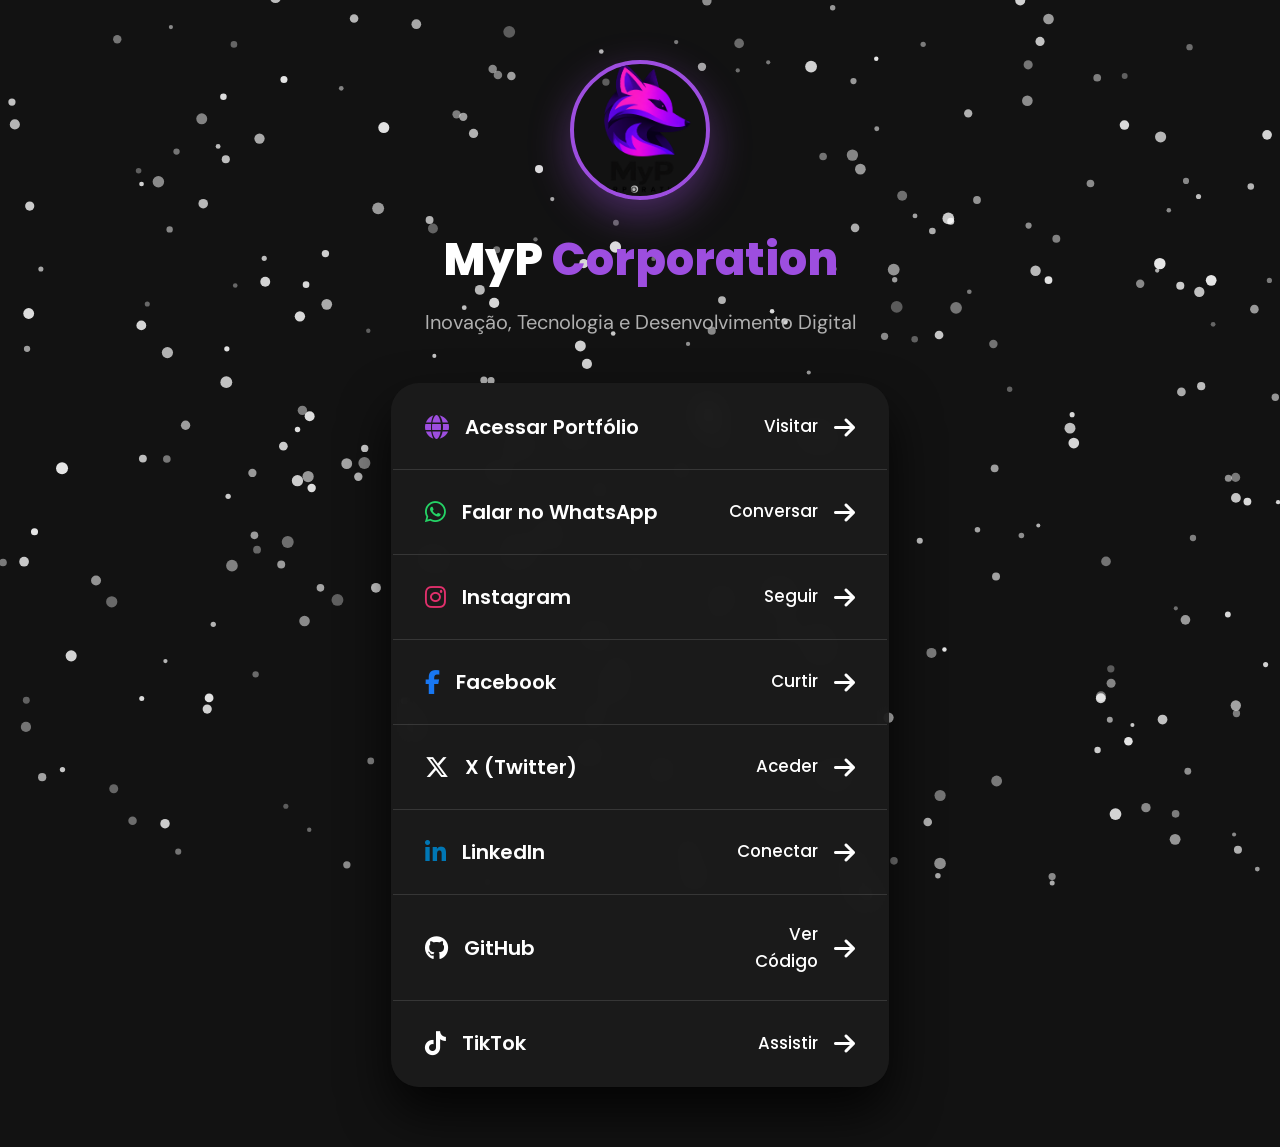
==== menu.html @ 528b6a54 "first commit" ====
<!DOCTYPE html>
<html lang="pt-BR">
<head>
  <meta charset="UTF-8">
  <meta name="viewport" content="width=device-width, initial-scale=1.0">
  <meta name="description" content="MyP Corporation: Links e Redes Sociais">
  <title>MyP Corporation | Links</title>
  
  <!-- Tipografia e Ícones -->
  <link rel="preconnect" href="https://fonts.googleapis.com">
  <link rel="preconnect" href="https://fonts.gstatic.com" crossorigin>
  <link href="https://fonts.googleapis.com/css2?family=Poppins:wght@400;600;700;800&display=swap" rel="stylesheet">
  <link rel="stylesheet" href="https://cdnjs.cloudflare.com/ajax/libs/font-awesome/6.7.2/css/all.min.css">
  
  <link rel="stylesheet" href="style.css">
  
<style>
    body {
      position: relative;
      background-color: var(--preto-puro);
      overflow-x: hidden;
    }

    #particulas {
      position: fixed;
      top: 0;
      left: 0;
      width: 100%;
      height: 100%;
      pointer-events: none;
      z-index: 0;
    }

    .link-page-container {
      position: relative;
      z-index: 1;
      min-height: 100vh;
      display: flex;
      flex-direction: column;
      align-items: center;
      justify-content: center;
      padding: 60px 20px;
      max-width: 900px; /* Aumentado para o menu ocupar mais espaço horizontal */
      margin: 0 auto;
      text-align: center;
    }

    .profile-avatar {
      width: 140px; /* Avatar bem maior */
      height: 140px;
      border-radius: 50%;
      object-fit: cover;
      border: 4px solid var(--dourado);
      margin-bottom: 24px;
      box-shadow: 0 15px 40px rgba(157, 78, 223, 0.4);
    }

    .profile-title {
      font-family: 'Poppins', sans-serif;
      font-size: 2.8rem; /* Título principal maior */
      font-weight: 800;
      color: var(--branco);
      margin-bottom: 10px;
    }

    .profile-title span {
      color: var(--dourado);
    }

    .profile-subtitle {
      font-size: 1.25rem; /* Subtítulo maior */
      color: var(--cinza-texto);
      margin-bottom: 45px;
    }

    /* Tabela de links muito mais larga e espaçada */
    .links-table {
      width: 100%;
      border-collapse: collapse;
      background: rgba(28, 28, 28, 0.92);
      backdrop-filter: blur(12px);
      border: 2.5px solid var(--cinza-borda);
      border-radius: 28px; /* Cantos mais arredondados */
      overflow: hidden;
      box-shadow: 0 25px 50px rgba(0, 0, 0, 0.8);
    }

    .links-table tr {
      transition: all 0.3s cubic-bezier(0.25, 1, 0.5, 1);
      border-bottom: 1.5px solid var(--cinza-borda);
    }

    .links-table tr:last-child {
      border-bottom: none;
    }

    /* Efeito de zoom bem acentuado ao passar o rato */
    .links-table tr:hover {
      background: var(--cinza-chumbo);
      transform: scale(1.06);
      box-shadow: 0 20px 40px rgba(0, 0, 0, 0.9);
      z-index: 10;
      position: relative;
    }

    .links-table td {
      padding: 26px 32px; /* Linhas muito mais altas e espaçosas */
      font-family: 'Poppins', sans-serif;
      font-size: 1.25rem; /* Texto das opções bem maior */
      font-weight: 600;
    }

    .links-table td:first-child {
      width: 70%;
      text-align: left;
    }

    .links-table td:last-child {
      width: 30%;
      text-align: right;
    }

    .links-table a {
      display: flex;
      align-items: center;
      gap: 16px;
      color: var(--branco);
      text-decoration: none;
    }

    .links-table tr:hover a {
      color: var(--dourado);
    }

    .links-table i {
      font-size: 1.5rem !important; /* Ícones das redes sociais maiores */
    }

    .btn-cell-action {
      color: var(--cinza-texto);
      font-size: 1.05rem;
      font-weight: 500;
      justify-content: flex-end;
    }
  </style>
</head>

<body>

  <canvas id="particulas"></canvas>

  <main class="link-page-container">
    <!-- Avatar / Logótipo -->
    <img src="imagens/minha logo heather.png" alt="MyP Corporation" class="profile-avatar animate-on-load">
    
    <h1 class="profile-title animate-on-load">MyP <span>Corporation</span></h1>
    <p class="profile-subtitle animate-on-load">Inovação, Tecnologia e Desenvolvimento Digital</p>

    <!-- Tabela de Links com Borda Unificada -->
    <table class="links-table animate-on-load">
      
      <tr>
        <td>
          <a href="index.html">
            <i class="fa-solid fa-globe" style="color: var(--dourado); font-size: 1.3rem;"></i>
            Acessar Portfólio
          </a>
        </td>
        <td>
          <a href="index.html" class="btn-cell-action">
            Visitar <i class="fa-solid fa-arrow-right"></i>
          </a>
        </td>
      </tr>

      <tr>
        <td>
          <a href="https://wa.me/5511932079687?text=Olá!%20Vim%20pelo%20link%20do%20perfil." target="_blank" rel="noopener noreferrer">
            <i class="fa-brands fa-whatsapp" style="color: #25d366; font-size: 1.3rem;"></i>
            Falar no WhatsApp
          </a>
        </td>
        <td>
          <a href="https://wa.me/5511932079687?text=Olá!%20Vim%20pelo%20link%20do%20perfil." target="_blank" rel="noopener noreferrer" class="btn-cell-action">
            Conversar <i class="fa-solid fa-arrow-right"></i>
          </a>
        </td>
      </tr>

      <tr>
        <td>
          <a href="https://www.instagram.com/mpycorporation/" target="_blank" rel="noopener noreferrer">
            <i class="fa-brands fa-instagram" style="color: #e1306c; font-size: 1.3rem;"></i>
            Instagram
          </a>
        </td>
        <td>
          <a href="https://www.instagram.com/mpycorporation/" target="_blank" rel="noopener noreferrer" class="btn-cell-action">
            Seguir <i class="fa-solid fa-arrow-right"></i>
          </a>
        </td>
      </tr>

      <tr>
        <td>
          <a href="https://www.facebook.com/profile.php?id=61595567139089" target="_blank" rel="noopener noreferrer">
            <i class="fa-brands fa-facebook-f" style="color: #1877f2; font-size: 1.3rem;"></i>
            Facebook
          </a>
        </td>
        <td>
          <a href="https://www.facebook.com/profile.php?id=61595567139089" target="_blank" rel="noopener noreferrer" class="btn-cell-action">
            Curtir <i class="fa-solid fa-arrow-right"></i>
          </a>
        </td>
      </tr>

      <tr>
        <td>
          <a href="https://x.com/" target="_blank" rel="noopener noreferrer">
            <i class="fa-brands fa-x-twitter" style="color: #ffffff; font-size: 1.3rem;"></i>
            X (Twitter)
          </a>
        </td>
        <td>
          <a href="https://x.com/" target="_blank" rel="noopener noreferrer" class="btn-cell-action">
            Aceder <i class="fa-solid fa-arrow-right"></i>
          </a>
        </td>
      </tr>

      <tr>
        <td>
          <a href="https://www.linkedin.com/in/caio-silva-almeida-7111b641b/" target="_blank" rel="noopener noreferrer">
            <i class="fa-brands fa-linkedin-in" style="color: #0077b5; font-size: 1.3rem;"></i>
            LinkedIn
          </a>
        </td>
        <td>
          <a href="https://www.linkedin.com/in/caio-silva-almeida-7111b641b/" target="_blank" rel="noopener noreferrer" class="btn-cell-action">
            Conectar <i class="fa-solid fa-arrow-right"></i>
          </a>
        </td>
      </tr>

      <tr>
        <td>
          <a href="https://github.com/caiosilvaalmeida9-jpg" target="_blank" rel="noopener noreferrer">
            <i class="fa-brands fa-github" style="color: #ffffff; font-size: 1.3rem;"></i>
            GitHub
          </a>
        </td>
        <td>
          <a href="https://github.com/caiosilvaalmeida9-jpg" target="_blank" rel="noopener noreferrer" class="btn-cell-action">
            Ver Código <i class="fa-solid fa-arrow-right"></i>
          </a>
        </td>
      </tr>

      <tr>
        <td>
          <a href="https://www.tiktok.com/@mpy1435" target="_blank" rel="noopener noreferrer">
            <i class="fa-brands fa-tiktok" style="color: #ffffff; font-size: 1.3rem;"></i>
            TikTok
          </a>
        </td>
        <td>
          <a href="https://www.tiktok.com/@mpy1435" target="_blank" rel="noopener noreferrer" class="btn-cell-action">
            Assistir <i class="fa-solid fa-arrow-right"></i>
          </a>
        </td>
      </tr>

    </table>
  </main>

  <!-- Script de Partículas + Animação de Entrada ao carregar a página -->
  <script>
    // Animação de Entrada de Baixo para Cima ao carregar
    document.addEventListener("DOMContentLoaded", () => {
      const elementosAnimados = document.querySelectorAll(".animate-on-load");
      
      // Pequeno atraso para garantir que o navegador processou os elementos
      setTimeout(() => {
        elementosAnimados.forEach((el) => {
          el.classList.add("visible");
        });
      }, 100);
    });

    // Partículas de Fundo
    const canvas = document.getElementById("particulas");
    if (canvas) {
      const ctx = canvas.getContext("2d");
      let particulas = [];

      function ajustarCanvas() {
        canvas.width = window.innerWidth;
        canvas.height = window.innerHeight;
      }

      class Particula {
        constructor() {
          this.reset(true);
        }

        reset(inicial = false) {
          this.x = Math.random() * canvas.width;
          this.y = inicial ? Math.random() * canvas.height : canvas.height + 10;
          this.tamanho = Math.random() * 4 + 2; 
          this.velocidade = Math.random() * 1.2 + 0.4;
          this.opacidade = Math.random() * 0.6 + 0.3;
        }

        desenhar() {
          ctx.beginPath();
          ctx.arc(this.x, this.y, this.tamanho, 0, Math.PI * 2);
          ctx.fillStyle = `rgba(255, 255, 255, ${this.opacidade})`;
          ctx.fill();
        }

        atualizar() {
          this.y -= this.velocidade;
          this.opacidade -= 0.001;

          if (this.y < -10 || this.opacidade <= 0) {
            this.reset(false);
          }
        }
      }

      function criarParticulas() {
        particulas = [];
        for (let i = 0; i < 300; i++) {
          particulas.push(new Particula());
        }
      }

      function animar() {
        ctx.clearRect(0, 0, canvas.width, canvas.height);
        particulas.forEach((p) => {
          p.atualizar();
          p.desenhar();
        });
        requestAnimationFrame(animar);
      }

      ajustarCanvas();
      criarParticulas();
      animar();

      window.addEventListener("resize", () => {
        ajustarCanvas();
        criarParticulas();
      });
    }
  </script>
</body>
</html>
---- style.css ----
@import url('https://fonts.googleapis.com/css2?family=DM+Sans:wght@400;500;700&family=Playfair+Display:ital,wght@0,600;0,800;1,400&family=Poppins:wght@400;500;600;700;800&display=swap');

/* PALETA MYP CORPORATION */
:root {
  --preto-puro: #121212;
  --preto-card: #1c1c1c;
  --cinza-chumbo: #262626;
  --cinza-hover: #333333;
  --cinza-borda: rgba(255, 255, 255, 0.12);
  --cinza-texto: #b0b0b0;
  --cinza-claro: #e5e5e5;
  --branco: #ffffff;
  --dourado: #9d4edf;
  --dourado-hover: #c77dff;
  --sombra-card: 0 20px 40px rgba(0, 0, 0, 0.45);
}

/* RESET TOTAL PARA GARANTIR 100% DE LARGURA */
html, body {
  margin: 0;
  padding: 0;
  width: 100%;
  max-width: 100%;
  overflow-x: hidden;
}

* {
  margin: 0;
  padding: 0;
  box-sizing: border-box;
}

body {
  background-color: var(--preto-puro);
  color: var(--cinza-claro);
  font-family: 'DM Sans', sans-serif;
  line-height: 1.6;
  min-height: 100vh;
  display: flex;
  flex-direction: column;
}

a {
  color: inherit;
  text-decoration: none;
}

/* TOPBAR FIXA NO TOPO E ABRANGENDO 100% DA TELA */
.topbar {
  position: sticky !important;
  top: 0 !important;
  left: 0 !important;
  width: 100vw !important;
  max-width: 100% !important;
  z-index: 9999 !important;
  display: flex !important;
  justify-content: space-between !important;
  align-items: center !important;
  padding: 14px 4% !important;
  background: rgba(18, 18, 18, 0.95) !important;
  backdrop-filter: blur(12px) !important;
  border-bottom: 1px solid var(--cinza-borda) !important;
  box-sizing: border-box !important;
  margin: 0 !important;
}

.logo {
  display: flex;
  align-items: center;
  gap: 12px;
  font-family: 'Poppins', sans-serif;
  font-size: 1.8rem;
  font-weight: 800;
  color: var(--branco);
}

.logo-img {
  height: 48px;
  width: auto;
  object-fit: contain;
  display: block;
}

.logo span {
  color: var(--dourado);
}

/* NAVEGAÇÃO CENTRALIZADA */
.nav {
  position: absolute;
  left: 50%;
  transform: translateX(-50%);
  display: flex;
  align-items: center;
  gap: 36px;
}

.nav a,
.nav-link {
  font-family: 'Poppins', sans-serif;
  font-size: 1.05rem;
  font-weight: 600;
  color: #e5e5e5 !important;
  letter-spacing: 0.5px;
  transition: color 0.25s ease, transform 0.25s ease;
}

.nav a:hover,
.nav-link:hover {
  color: var(--dourado) !important;
  transform: translateY(-1px);
}

.topbar-actions {
  display: flex;
  align-items: center;
  gap: 16px;
  margin-left: auto;
}

/* SELETOR DE IDIOMAS */
.lang-selector {
  position: relative;
  display: inline-block;
}

.lang-btn {
  background: var(--preto-card);
  border: 1px solid var(--cinza-borda);
  color: var(--branco);
  padding: 8px 16px;
  border-radius: 20px;
  font-size: 0.85rem;
  font-weight: 700;
  cursor: pointer;
  display: flex;
  align-items: center;
  gap: 8px;
  transition: all 0.25s ease;
}

.lang-btn:hover {
  border-color: var(--dourado);
  background: var(--cinza-chumbo);
}

.lang-btn i {
  font-size: 0.7rem;
  color: var(--cinza-texto);
  transition: transform 0.25s ease;
}

.lang-selector.active .lang-btn i {
  transform: rotate(180deg);
}

.lang-dropdown {
  position: absolute;
  top: calc(100% + 8px);
  right: 0;
  background: var(--preto-card);
  border: 1px solid var(--cinza-borda);
  border-radius: 14px;
  list-style: none;
  padding: 6px 0;
  width: 140px;
  box-shadow: var(--sombra-card);
  opacity: 0;
  visibility: hidden;
  transform: translateY(-8px);
  transition: all 0.25s ease;
  z-index: 1001;
}

.lang-selector.active .lang-dropdown {
  opacity: 1 !important;
  visibility: visible !important;
  transform: translateY(0) !important;
}

.lang-dropdown li {
  padding: 10px 16px;
  font-size: 0.85rem;
  font-weight: 500;
  color: var(--cinza-claro);
  cursor: pointer;
  transition: background 0.2s ease, color 0.2s ease;
}

.lang-dropdown li:hover {
  background: var(--cinza-hover);
  color: var(--dourado);
}

/* BOTÕES */
.button {
  display: inline-flex;
  align-items: center;
  gap: 8px;
  padding: 12px 24px;
  border-radius: 30px;
  font-weight: 700;
  font-size: 0.88rem;
  cursor: pointer;
  border: none;
  transition: all 0.3s ease;
}

.button-small {
  padding: 8px 18px;
  font-size: 0.82rem;
  background: transparent;
  border: 1px solid var(--cinza-borda);
  color: var(--branco);
}

.button-small:hover {
  background: var(--branco);
  color: var(--preto-puro);
}

.button-gold {
  background: linear-gradient(135deg, #7b2cbf, #5a189a);
  color: var(--branco);
  box-shadow: 0 8px 20px rgba(123, 44, 191, 0.35);
}

.button-gold:hover {
  transform: translateY(-2px);
  background: linear-gradient(135deg, #9d4edf, #7b2cbf);
}

/* CONTAINER PRINCIPAL */
.page-container {
  max-width: 1240px;
  margin: 0 auto;
  padding: 0 20px;
  flex: 1;
}

/* FAIXA MARQUEE */
.faixa-marquee {
  width: 100vw;
  position: relative;
  left: 50%;
  right: 50%;
  margin-left: -50vw;
  margin-right: -50vw;
  margin-top: 0;
  background: #1f1f1f;
  border-top: 1px solid var(--cinza-borda);
  border-bottom: 1px solid var(--cinza-borda);
  padding: 18px 0;
  overflow: hidden;
  white-space: nowrap;
}

.marquee-track {
  display: inline-block;
  will-change: transform;
  animation: rolarFaixa 40s linear infinite; /* Aumentado de 20s para 40s (mais lento) */
}

.marquee-track span {
  font-family: 'Playfair Display', serif;
  font-size: 1.1rem;
  font-weight: 700;
  letter-spacing: 3px;
  color: #b0b0b0;
  padding-right: 20px;
}

.faixa-marquee:hover .marquee-track {
  animation-play-state: paused;
}

@keyframes rolarFaixa {
  0% { transform: translateX(0); }
  100% { transform: translateX(-50%); }
}

/* SEÇÃO HERO PARTÍCULAS */
.section-particulas-hero {
  width: 100vw;
  min-height: 65vh;
  position: relative;
  left: 50%;
  right: 50%;
  margin-left: -50vw;
  margin-right: -50vw;
  background-color: var(--preto-puro);
  color: var(--branco);
  display: flex;
  justify-content: center;
  align-items: center;
  text-align: center;
  padding: 80px 6%;
  overflow: hidden;
}

.particulas-content {
  position: relative;
  z-index: 1;
  max-width: 850px;
  display: flex;
  flex-direction: column;
  align-items: center;
  gap: 20px;
}

.particulas-content h2 {
  font-family: 'Playfair Display', serif;
  font-size: clamp(2.2rem, 4.5vw, 3.5rem);
  font-weight: 800;
  color: var(--branco);
  line-height: 1.15;
}

.particulas-text {
  font-size: 1.15rem;
  color: var(--cinza-texto);
  max-width: 700px;
}

#particulas {
  position: absolute;
  top: 0;
  left: 0;
  width: 100%;
  height: 100%;
  pointer-events: none;
  z-index: 0;
}

/* SECÇÃO PRETA ADICIONAL */
.section-custom-black {
  width: 100vw;
  min-height: 50vh;
  position: relative;
  left: 50%;
  right: 50%;
  margin-left: -50vw;
  margin-right: -50vw;
  background-color: var(--preto-puro);
  color: var(--branco);
  display: flex;
  justify-content: center;
  align-items: center;
  text-align: center;
  padding: 80px 6%;
}

.custom-black-content {
  max-width: 900px;
  display: flex;
  flex-direction: column;
  align-items: center;
  gap: 20px;
}

.custom-black-content h2 {
  font-family: 'Playfair Display', serif;
  font-size: clamp(2.2rem, 4.5vw, 3.8rem);
  font-weight: 800;
  color: var(--branco);
  line-height: 1.15;
}

.custom-black-text {
  font-size: 1.15rem;
  color: var(--cinza-texto);
  max-width: 720px;
  line-height: 1.6;
}

/* ANIMAÇÃO EM CASCATA */
.custom-black-content .eyebrow,
.custom-black-content h2,
.custom-black-content .custom-black-text {
  opacity: 0;
  transform: translateY(-60px);
  transition: opacity 2.0s cubic-bezier(0.16, 1, 0.3, 1), transform 2.0s cubic-bezier(0.16, 1, 0.3, 1);
  will-change: opacity, transform;
}

.custom-black-content.visible .eyebrow { opacity: 1; transform: translateY(0); transition-delay: 0.2s; }
.custom-black-content.visible h2 { opacity: 1; transform: translateY(0); transition-delay: 0.5s; }
.custom-black-content.visible .custom-black-text { opacity: 1; transform: translateY(0); transition-delay: 0.8s; }

/* SEÇÃO SOBRE MIM */
.section-white-bg {
  width: 100vw;
  min-height: 60vh;
  position: relative;
  left: 50%;
  right: 50%;
  margin-left: -50vw;
  margin-right: -50vw;
  background-color: #ffffff;
  color: #121212;
  display: flex;
  justify-content: flex-start;
  align-items: flex-start;
  text-align: left;
  padding: 100px 10%;
}

.white-section-content {
  max-width: 900px;
  width: 100%;
  display: flex;
  flex-direction: column;
  align-items: flex-start !important;
  gap: 16px;
}

.eyebrow-dark {
  font-family: 'Poppins', sans-serif;
  color: #555555;
  font-size: 0.95rem;
  font-weight: 600;
  letter-spacing: 1px;
  text-transform: none;
  text-align: left !important;
}

/* TÍTULO "SOBRE MIM" AINDA MAIS GRANDE */
.white-section-content h2 {
  font-family: 'Poppins', sans-serif;
  font-size: clamp(3.5rem, 7.5vw, 6rem); /* Tamanho ampliado ao máximo */
  font-weight: 800;
  color: #000000;
  letter-spacing: -1.5px;
  line-height: 1.05;
  text-align: left !important;
  margin-bottom: 12px;
}

/* PARÁGRAFOS DO "SOBRE MIM" BEM MAIORES */
.white-section-text {
  font-family: 'Poppins', sans-serif;
  font-size: 1.6rem; /* Aumentado para 1.6rem (letras grandes e de fácil leitura) */
  font-weight: 400;
  color: #222222; /* Cor escura para máxima legibilidade no fundo branco */
  max-width: 950px;
  line-height: 1.85;
  text-align: left !important;
}

/* SECÇÃO COM TEXTO ALINHADO À DIREITA */
.section-white-bg.right-aligned {
  justify-content: flex-end; /* Empurra o conteúdo para a direita */
  text-align: right;
}

.section-white-bg.right-aligned .white-section-content {
  align-items: flex-end !important;
}

.section-white-bg.right-aligned .eyebrow-dark,
.section-white-bg.right-aligned h2,
.section-white-bg.right-aligned .white-section-text {
  text-align: right !important;
}

/* SEÇÃO GRADIENTE COM CARROSSEL */
.section-gradient-fade {
  width: 100vw;
  min-height: 100vh;
  position: relative;
  left: 50%;
  right: 50%;
  margin-left: -50vw;
  margin-right: -50vw;
  padding: 100px 0;
  background: linear-gradient(
    180deg, 
    #ffffff 0%, 
    #f4f4f4 20%, 
    #888888 50%, 
    #1c1c1c 80%, 
    var(--preto-puro) 100%
  );
  display: flex;
  flex-direction: column;
  justify-content: center;
  align-items: center;
  text-align: center;
  overflow: hidden;
}

.fade-content {
  max-width: 900px;
  display: flex;
  flex-direction: column;
  align-items: center;
  gap: 16px;
  margin-bottom: 20px;
}

.fade-content h2 {
  font-family: 'Poppins', sans-serif;
  font-size: clamp(2.5rem, 5vw, 3.8rem);
  font-weight: 800;
  color: #121212;
  letter-spacing: -1px;
  line-height: 1.1;
}

.fade-description {
  font-family: 'Poppins', sans-serif;
  font-size: 1.1rem;
  color: #2b2b2b;
  max-width: 700px;
  line-height: 1.6;
}

/* CARROSSEL 3D */
.carousel-container {
  width: 100vw;
  max-width: 100%;
  height: 800px;
  margin-top: 40px;
  perspective: 2200px;
  position: relative;
  display: flex;
  justify-content: center;
  align-items: center;
  overflow: hidden;
}

.carousel-track {
  width: 100%;
  height: 100%;
  position: relative;
  display: flex;
  justify-content: center;
  align-items: center;
}

.project-card {
  position: absolute;
  width: 1100px;
  height: 680px;
  background: var(--preto-card);
  border: 2px solid var(--cinza-borda);
  border-radius: 40px;
  padding: 80px 70px;
  display: flex;
  flex-direction: column;
  justify-content: space-between;
  box-shadow: 0 60px 120px rgba(0, 0, 0, 0.9);
  transition: transform 0.8s cubic-bezier(0.25, 1, 0.5, 1), opacity 0.8s ease, filter 0.8s ease;
  user-select: none;
}

.project-card h3 {
  font-family: 'Poppins', sans-serif;
  font-size: 5rem;
  font-weight: 800;
  color: var(--branco);
  line-height: 1.05;
  text-align: left;
}

.project-card p {
  font-family: 'Poppins', sans-serif;
  color: var(--cinza-texto);
  font-size: 1.75rem;
  line-height: 1.6;
  text-align: left;
}

.card-tag {
  font-family: 'Poppins', sans-serif;
  font-size: 1.25rem;
  font-weight: 700;
  color: var(--dourado);
  letter-spacing: 4px;
  text-align: left;
}

.project-card.active {
  transform: translateZ(220px) scale(1.05);
  z-index: 3;
  opacity: 1;
  filter: blur(0px);
  border-color: var(--cinza-borda);
}

.project-card.prev {
  transform: translateX(-700px) translateZ(-220px) rotateY(22deg) scale(0.76);
  z-index: 2;
  opacity: 0.3;
  filter: blur(6px);
}

.project-card.next {
  transform: translateX(700px) translateZ(-220px) rotateY(-22deg) scale(0.76);
  z-index: 2;
  opacity: 0.3;
  filter: blur(6px);
}

/* ANIMAÇÃO DE ENTRADA SUAVE (TODAS AS SEÇÕES) */
.particulas-content .eyebrow,
.particulas-content h2,
.particulas-content .particulas-text,
.white-section-content .eyebrow-dark,
.white-section-content h2,
.white-section-content .white-section-text,
.fade-content .eyebrow,
.fade-content h2,
.fade-content .fade-description,
.black-section-content .eyebrow,
.black-section-content h2,
.black-section-content .black-section-text,
.black-section-content .button-whatsapp {
  opacity: 0;
  transform: translateY(-60px);
  transition: opacity 2.0s cubic-bezier(0.16, 1, 0.3, 1), transform 2.0s cubic-bezier(0.16, 1, 0.3, 1);
  will-change: opacity, transform;
}

.particulas-content.visible .eyebrow,
.white-section-content.visible .eyebrow-dark,
.fade-content.visible .eyebrow,
.black-section-content.visible .eyebrow {
  opacity: 1;
  transform: translateY(0);
  transition-delay: 0.2s;
}

.particulas-content.visible h2,
.white-section-content.visible h2,
.fade-content.visible h2,
.black-section-content.visible h2 {
  opacity: 1;
  transform: translateY(0);
  transition-delay: 0.5s;
}

.particulas-content.visible .particulas-text,
.white-section-content.visible .white-section-text,
.fade-content.visible .fade-description,
.black-section-content.visible .black-section-text {
  opacity: 1;
  transform: translateY(0);
  transition-delay: 0.8s;
}

.black-section-content.visible .button-whatsapp {
  opacity: 1;
  transform: translateY(0);
  transition-delay: 1.1s;
}

/* STACKS & FERRAMENTAS */
.section-tech-grid {
  width: 100vw;
  min-height: 50vh;
  position: relative;
  left: 50%;
  right: 50%;
  margin-left: -50vw;
  margin-right: -50vw;
  background-color: var(--preto-puro);
  color: var(--branco);
  display: flex;
  justify-content: center;
  align-items: center;
  text-align: center;
  padding: 80px 6%;
}

.tech-content {
  max-width: 1100px;
  width: 100%;
  display: flex;
  flex-direction: column;
  align-items: center;
  gap: 16px;
}

.eyebrow-purple {
  font-family: 'Poppins', sans-serif;
  color: #9d4edf;
  font-size: 0.95rem;
  font-weight: 700;
  letter-spacing: 3px;
  text-transform: uppercase;
}

.tech-content h2 {
  font-family: 'Poppins', sans-serif;
  font-size: clamp(2.2rem, 4vw, 3.2rem);
  font-weight: 800;
  color: var(--branco);
  margin-bottom: 30px;
}

.tech-grid {
  display: flex;
  flex-wrap: wrap;
  justify-content: center;
  gap: 20px;
  max-width: 950px;
}

.tech-card {
  position: relative;
  width: 95px;
  height: 95px;
  background: #181818;
  border: 1.5px solid rgba(255, 255, 255, 0.1);
  border-radius: 24px;
  display: flex;
  justify-content: center;
  align-items: center;
  font-size: 2.8rem;
  cursor: pointer;
  transition: all 0.3s cubic-bezier(0.25, 1, 0.5, 1);
}

.tech-card:hover {
  background: #222222;
  border-color: rgba(255, 255, 255, 0.3);
  transform: translateY(-8px) scale(1.06);
  box-shadow: 0 12px 30px rgba(0, 0, 0, 0.6);
}

.tech-text-icon {
  font-family: 'Poppins', sans-serif;
  font-weight: 800;
  font-size: 1.9rem;
}

.tech-card::after {
  content: attr(data-tooltip);
  position: absolute;
  top: -42px;
  left: 50%;
  transform: translateX(-50%) scale(0.8);
  background: #ffffff;
  color: #121212;
  padding: 5px 12px;
  border-radius: 8px;
  font-family: 'Poppins', sans-serif;
  font-size: 0.85rem;
  font-weight: 700;
  white-space: nowrap;
  opacity: 0;
  visibility: hidden;
  transition: all 0.2s ease;
  pointer-events: none;
  box-shadow: 0 4px 14px rgba(0, 0, 0, 0.4);
}

.tech-card:hover::after {
  opacity: 1;
  visibility: visible;
  transform: translateX(-50%) scale(1);
}

/* ESTADO INICIAL DOS TEXTOS (HERO, SOBRE MIM, PROJETOS, TECNOLOGIA & SEGURANÇA, COMPETÊNCIAS) */
.particulas-content .eyebrow,
.particulas-content h2,
.particulas-content .particulas-text,
.white-section-content .eyebrow-dark,
.white-section-content h2,
.white-section-content .white-section-text,
.fade-content .eyebrow,
.fade-content h2,
.fade-content .fade-description,
.black-section-content .eyebrow,
.black-section-content h2,
.black-section-content .black-section-text,
.black-section-content .button-whatsapp,
.tech-content .eyebrow-purple,
.tech-content h2,
.tech-grid {
  opacity: 0;
  transform: translateY(-60px);
  transition: opacity 2.0s cubic-bezier(0.16, 1, 0.3, 1), transform 2.0s cubic-bezier(0.16, 1, 0.3, 1);
  will-change: opacity, transform;
}

/* ATRASO EM CASCATA - COMPETÊNCIAS / STACKS */
.tech-content.visible .eyebrow-purple { opacity: 1; transform: translateY(0); transition-delay: 0.2s; }
.tech-content.visible h2 { opacity: 1; transform: translateY(0); transition-delay: 0.5s; }
.tech-content.visible .tech-grid { opacity: 1; transform: translateY(0); transition-delay: 0.8s; }

/* SEÇÃO DE PROJETOS EM GRELHA (EXTRA GRANDE) */
.section-projects-grid {
  width: 100vw;
  min-height: 95vh; /* Ocupa quase a tela inteira */
  position: relative;
  left: 50%;
  right: 50%;
  margin-left: -50vw;
  margin-right: -50vw;
  background-color: var(--preto-puro);
  color: var(--branco);
  display: flex;
  justify-content: center;
  align-items: center;
  text-align: center;
  padding: 150px 6%; /* Espaçamento superior e inferior bem largo */
}

.projects-content {
  max-width: 1450px; /* Alargado ao máximo para dar imponência */
  width: 100%;
  display: flex;
  flex-direction: column;
  align-items: center;
  gap: 24px;
}

.projects-content h2 {
  font-family: 'Poppins', sans-serif;
  font-size: clamp(3.2rem, 6vw, 4.8rem); /* Título gigantesco */
  font-weight: 800;
  color: var(--branco);
}

.projects-description {
  font-family: 'Poppins', sans-serif;
  font-size: 1.4rem; /* Descrição muito mais legível e espaçada */
  color: var(--cinza-texto);
  max-width: 900px;
  margin-bottom: 50px;
  line-height: 1.75;
}

.projects-grid {
  display: grid;
  grid-template-columns: repeat(auto-fit, minmax(400px, 1fr)); /* Cartões muito mais largos */
  gap: 45px; /* Espaço amplo entre os cartões */
  width: 100%;
}

.project-item-card {
  background: var(--preto-card);
  border: 2px solid var(--cinza-borda);
  border-radius: 36px; /* Cantos bem arredondados e modernos */
  padding: 60px 50px; /* Área interna gigante */
  display: flex;
  flex-direction: column;
  align-items: flex-start;
  text-align: left;
  gap: 24px;
  transition: all 0.4s cubic-bezier(0.25, 1, 0.5, 1);
  box-shadow: 0 30px 60px rgba(0, 0, 0, 0.8);
}

.project-item-card:hover {
  transform: translateY(-16px) scale(1.03); /* Efeito de salto e zoom ainda mais acentuado */
  border-color: var(--dourado);
  background: #222222;
}

.project-tag {
  font-family: 'Poppins', sans-serif;
  font-size: 1.05rem;
  font-weight: 700;
  color: var(--dourado);
  letter-spacing: 4px;
}

.project-item-card h3 {
  font-family: 'Poppins', sans-serif;
  font-size: 2.2rem; /* Nomes dos projetos enormes */
  font-weight: 800;
  color: var(--branco);
}

.project-item-card p {
  font-family: 'DM Sans', sans-serif;
  font-size: 1.2rem; /* Textos internos bem maiores */
  color: var(--cinza-texto);
  line-height: 1.8;
}

/* ESTADO INICIAL DOS CARTÕES: DESLOCADOS PARA A ESQUERDA E INVISÍVEIS */
.projects-content .eyebrow-purple,
.projects-content h2,
.projects-content .projects-description,
.projects-categories,
.project-item-card {
  opacity: 0;
  transform: translateX(-80px); /* Começam 80px deslocados para a esquerda */
  transition: opacity 1.4s cubic-bezier(0.16, 1, 0.3, 1), transform 1.4s cubic-bezier(0.16, 1, 0.3, 1);
  will-change: opacity, transform;
}

/* QUANDO A SECÇÃO FICA VISÍVEL, ELES DESLIZAM PARA A POSIÇÃO ORIGINAL */
.projects-content.visible .eyebrow-purple { 
  opacity: 1; transform: translateX(0); transition-delay: 0.1s; 
}
.projects-content.visible h2 { 
  opacity: 1; transform: translateX(0); transition-delay: 0.2s; 
}
.projects-content.visible .projects-description { 
  opacity: 1; transform: translateX(0); transition-delay: 0.3s; 
}
.projects-content.visible .projects-categories { 
  opacity: 1; transform: translateX(0); transition-delay: 0.4s; 
}

/* EFEITO EM CASCATA HORIZONTAL PARA OS CARTÕES */
.projects-content.visible .project-item-card:nth-child(1) { 
  opacity: 1; transform: translateX(0); transition-delay: 0.5s; 
}
.projects-content.visible .project-item-card:nth-child(2) { 
  opacity: 1; transform: translateX(0); transition-delay: 0.7s; 
}
.projects-content.visible .project-item-card:nth-child(3) { 
  opacity: 1; transform: translateX(0); transition-delay: 0.9s; 
}
.projects-content.visible .project-item-card:nth-child(4) { 
  opacity: 1; transform: translateX(0); transition-delay: 1.1s; 
}
.projects-content.visible .project-item-card:nth-child(5) { 
  opacity: 1; transform: translateX(0); transition-delay: 1.3s; 
}

/* BARRA DE CATEGORIAS DE PROJETOS */
.projects-categories {
  display: flex;
  justify-content: center;
  flex-wrap: wrap;
  gap: 16px;
  margin-bottom: 30px;
  width: 100%;
}

.cat-btn {
  background: var(--preto-card);
  border: 1.5px solid var(--cinza-borda);
  color: var(--cinza-texto);
  padding: 14px 30px;
  border-radius: 30px;
  font-family: 'Poppins', sans-serif;
  font-weight: 600;
  font-size: 1.05rem;
  cursor: pointer;
  /* Transição super fluida para o zoom */
  transition: all 0.35s cubic-bezier(0.25, 1, 0.5, 1);
  box-shadow: 0 10px 20px rgba(0, 0, 0, 0.4);
}

/* EFEITO DE ZOOM AO PASSAR O RATO NOS BOTÕES DE CATEGORIA */
.cat-btn:hover {
  background: var(--cinza-chumbo);
  color: var(--branco);
  border-color: var(--dourado);
  /* Aumenta o botão (zoom de 1.12) e eleva levemente */
  transform: translateY(-5px) scale(1.12);
  /* Sombra forte para dar destaque e profundidade */
  box-shadow: 0 15px 30px rgba(0, 0, 0, 0.7);
  z-index: 5;
  position: relative;
}

/* Estado ativo (quando a categoria está selecionada) */
.cat-btn.active {
  background: linear-gradient(135deg, #7b2cbf, #5a189a);
  color: var(--branco);
  border-color: #9d4edf;
  box-shadow: 0 12px 25px rgba(123, 44, 191, 0.5);
  transform: scale(1.05);
}

/* SEÇÃO PRETA (CONTATO) */
.section-black-bg {
  width: 100vw;
  min-height: 50vh;
  position: relative;
  left: 50%;
  right: 50%;
  margin-left: -50vw;
  margin-right: -50vw;
  background-color: var(--preto-puro);
  color: var(--branco);
  display: flex;
  justify-content: center;
  align-items: center;
  text-align: center;
  padding: 100px 6%;
}

.black-section-content {
  max-width: 900px;
  display: flex;
  flex-direction: column;
  align-items: center;
  gap: 20px;
}

.black-section-content h2 {
  font-family: 'Playfair Display', serif;
  font-size: clamp(2.2rem, 4.5vw, 3.8rem);
  font-weight: 800;
  color: var(--branco);
  line-height: 1.15;
}

.black-section-text {
  font-size: 1.15rem;
  color: var(--cinza-texto);
  max-width: 720px;
  line-height: 1.6;
}

.button-whatsapp {
  background: #25d366;
  color: #ffffff;
  font-family: 'Poppins', sans-serif;
  font-weight: 700;
  font-size: 1rem;
  padding: 14px 28px;
  border-radius: 30px;
  margin-top: 15px;
  box-shadow: 0 8px 20px rgba(37, 211, 102, 0.3);
  display: inline-flex;
  align-items: center;
  gap: 10px;
  transition: all 0.3s ease;
}

.button-whatsapp i {
  font-size: 1.3rem;
}

.button-whatsapp:hover {
  background: #20ba5a;
  transform: translateY(-3px);
  box-shadow: 0 12px 25px rgba(37, 211, 102, 0.45);
  color: #ffffff;
}

/* BANNER PRE-FOOTER */
.banner-pre-footer {
  width: 100vw;
  position: relative;
  left: 50%;
  right: 50%;
  margin-left: -50vw;
  margin-right: -50vw;
  background: var(--preto-puro);
  display: flex;
  justify-content: center;
  align-items: center;
  overflow: hidden;
  line-height: 0;
}

.banner-pre-footer img {
  width: 100%;
  height: auto;
  display: block;
  object-fit: cover;
}

/* RODAPÉ */
.site-footer {
  background: #111111;
  border-top: 1px solid rgba(255, 255, 255, 0.08);
  padding: 30px 6% 24px;
}

.footer-top, .footer-bottom {
  max-width: 1240px;
  margin: 0 auto;
  display: flex;
  align-items: center;
  justify-content: space-between;
  gap: 24px;
}

.footer-top {
  padding-bottom: 24px;
  border-bottom: 1px solid #303030;
}

.footer-nav {
  display: flex;
  gap: 26px;
}

.footer-nav a {
  color: #A3A3A3;
  font-size: 0.8rem;
  transition: color 0.25s ease;
}

.footer-nav a:hover {
  color: #FFFFFF;
}

.footer-bottom {
  padding-top: 22px;
}

.footer-brand {
  display: flex;
  align-items: center;
  gap: 20px;
}

.footer-logo {
  color: #FFFFFF;
  font-family: 'Playfair Display', serif;
  font-size: 1.6rem;
  font-weight: 800;
}

.footer-logo span { color: var(--dourado); }

.footer-brand p {
  color: #A3A3A3;
  font-size: 0.75rem;
}

.footer-socials {
  display: flex;
  gap: 10px;
}

.footer-socials a {
  width: 40px;
  height: 40px;
  display: grid;
  place-items: center;
  border-radius: 50%;
  background: #E5E5E5;
  color: #111111;
  font-size: 1.1rem;
  transition: all 0.25s ease;
}

.footer-socials a:hover {
  background: #FFFFFF;
  transform: translateY(-3px);
}

/* MODAL LOGIN */
.modal-overlay {
  position: fixed;
  inset: 0;
  background: rgba(10, 10, 10, 0.85);
  backdrop-filter: blur(8px);
  display: flex;
  align-items: center;
  justify-content: center;
  z-index: 2000;
  padding: 20px;
  opacity: 0;
  visibility: hidden;
  transition: all 0.3s ease;
}

.modal-overlay.active {
  opacity: 1;
  visibility: visible;
}

.modal-card {
  background: var(--preto-card);
  border: 1px solid var(--cinza-borda);
  border-radius: 24px;
  padding: 40px;
  width: 100%;
  max-width: 440px;
  position: relative;
  box-shadow: var(--sombra-card);
  transform: translateY(-20px);
  transition: transform 0.3s ease;
}

.modal-overlay.active .modal-card {
  transform: translateY(0);
}

.modal-close {
  position: absolute;
  top: 20px;
  right: 20px;
  background: transparent;
  border: none;
  color: var(--cinza-texto);
  font-size: 1.8rem;
  cursor: pointer;
}

.modal-close:hover { color: var(--branco); }

.modal-header {
  text-align: center;
  margin-bottom: 28px;
}

.modal-header h2 {
  font-family: 'Playfair Display', serif;
  font-size: 1.8rem;
  color: var(--branco);
  margin-top: 6px;
}

.modal-header h2 span {
  color: var(--dourado);
  font-style: italic;
}

.modal-header p {
  font-size: 0.85rem;
  color: var(--cinza-texto);
  margin-top: 8px;
}

.login-form {
  display: flex;
  flex-direction: column;
  gap: 18px;
}

.form-group {
  display: flex;
  flex-direction: column;
  gap: 8px;
}

.form-group label {
  font-size: 0.85rem;
  font-weight: 600;
  color: var(--cinza-claro);
}

.form-group input {
  background: var(--preto-puro);
  border: 1px solid var(--cinza-borda);
  border-radius: 12px;
  padding: 14px 16px;
  color: var(--branco);
  font-size: 0.9rem;
  outline: none;
}

.form-group input:focus {
  border-color: var(--dourado);
}

.btn-full {
  width: 100%;
  justify-content: center;
  margin-top: 10px;
}

/* RESPONSIVIDADE */
@media (max-width: 900px) {
  .topbar { flex-direction: column; gap: 16px; }
  .footer-top, .footer-bottom { flex-direction: column; align-items: flex-start; gap: 20px; }
}

/* CURSOR PERSONALIZADO (BRANCO E MAIOR) */
@media (min-width: 768px) {
  body {
    cursor: none;
  }

  a, button, .project-item-card, .cat-btn {
    cursor: none;
  }

  .custom-cursor {
    position: fixed;
    top: 0;
    left: 0;
    width: 24px;
    height: 24px;
    background-color: #ffffff;
    border-radius: 50%;
    pointer-events: none;
    z-index: 10000; /* Alterado de 9999 para 10000 para ficar acima do header */
    box-shadow: 0 0 20px 5px rgba(255, 255, 255, 0.8), 
                0 0 40px 10px rgba(157, 78, 223, 0.4);
    transition: width 0.2s ease, height 0.2s ease, box-shadow 0.2s ease;
  }

  /* Brilho ainda maior quando passas por cima de elementos interativos */
  body a:hover ~ .custom-cursor,
  body button:hover ~ .custom-cursor,
  .project-item-card:hover ~ .custom-cursor,
  .cat-btn:hover ~ .custom-cursor {
    width: 40px;
    height: 40px;
    background-color: #ffffff;
    box-shadow: 0 0 30px 10px rgba(255, 255, 255, 0.9), 
                0 0 60px 20px rgba(212, 175, 55, 0.6); /* Brilho dourado/branco ao interagir */
  }

  /* Efeito ao passar por cima de elementos interativos */
  body a:hover ~ .custom-cursor,
  body button:hover ~ .custom-cursor,
  .project-item-card:hover ~ .custom-cursor,
  .cat-btn:hover ~ .custom-cursor {
    width: 45px;
    height: 45px;
    background-color: rgba(255, 255, 255, 0.2);
    border: 2px solid #ffffff;
  }
}

/* CLASSE PARA A BOLINHA FICAR ESCURA NAS SECÇÕES BRANCAS */
.custom-cursor.dark-cursor {
  background-color: #121212 !important;
  box-shadow: 0 0 20px 5px rgba(0, 0, 0, 0.4), 
              0 0 40px 10px (157, 78, 223, 0.2) !important;
  border: 2px solid #121212;
}

/* ESTILOS DA STACK DE TECNOLOGIAS NOS CARTÕES DE PROJETOS */
.project-tech-stack {
  display: flex;
  flex-wrap: wrap;
  gap: 8px;
  margin-top: 5px;
}

.project-tech-stack span {
  font-family: 'Poppins', sans-serif;
  font-size: 0.75rem;
  font-weight: 600;
  color: var(--cinza-claro);
  background: rgba(255, 255, 255, 0.05);
  border: 1px solid var(--cinza-borda);
  padding: 5px 12px;
  border-radius: 20px;
  letter-spacing: 0.5px;
  transition: all 0.3s ease;
}

/* Efeito subtil ao passar o rato por cima de cada etiqueta de tecnologia */
.project-item-card:hover .project-tech-stack span {
  background: rgba(157, 78, 223, 0.15);
  border-color: rgba(157, 78, 223, 0.4);
  color: var(--branco);
}
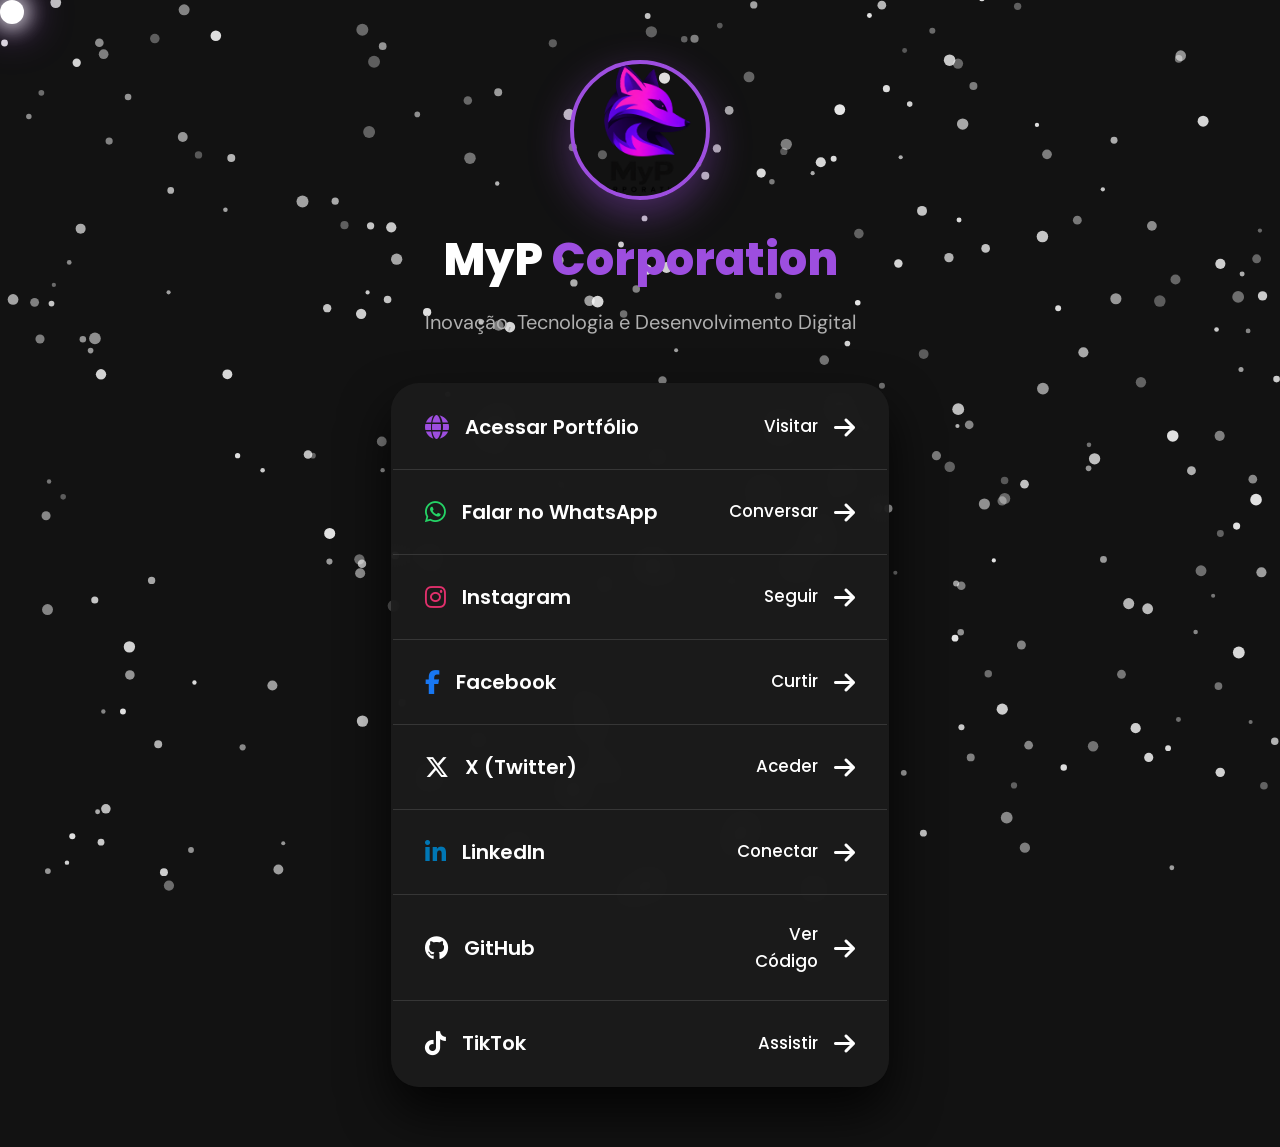
==== commit 615b1158: "Second  commit" ====
--- a/menu.html
+++ b/menu.html
@@ -16,6 +16,8 @@
   
 <style>
     body {
+
+      
       position: relative;
       background-color: var(--preto-puro);
       overflow-x: hidden;
@@ -141,11 +143,49 @@
       font-size: 1.05rem;
       font-weight: 500;
       justify-content: flex-end;
+
+      /* CURSOR PERSONALIZADO (BRANCO E COM LUZ) */
+  @media (min-width: 768px) {
+    body {
+      cursor: none;
+    }
+
+    a, button, .links-table tr {
+      cursor: none;
+    }
+
+    .custom-cursor {
+      position: fixed;
+      top: 0;
+      left: 0;
+      width: 24px;
+      height: 24px;
+      background-color: #ffffff;
+      border-radius: 50%;
+      pointer-events: none;
+      z-index: 10000;
+      box-shadow: 0 0 20px 5px rgba(255, 255, 255, 0.8), 
+                  0 0 40px 10px rgba(157, 78, 223, 0.4);
+      transition: width 0.2s ease, height 0.2s ease, box-shadow 0.2s ease;
+    }
+
+    /* Efeito de destaque ao passar por cima dos links/tabela */
+    .links-table tr:hover ~ .custom-cursor,
+    a:hover ~ .custom-cursor {
+      width: 40px;
+      height: 40px;
+      background-color: rgba(255, 255, 255, 0.2);
+      border: 2px solid #ffffff;
+    }
+  }
     }
   </style>
 </head>
 
 <body>
+
+  <!-- Bolinha do Cursor Personalizado -->
+  <div class="custom-cursor"></div>
 
   <canvas id="particulas"></canvas>
 
@@ -354,6 +394,20 @@
         criarParticulas();
       });
     }
+
+    // SEGUIDOR DE CURSOR (BOLINHA) NO MENU
+    const cursor = document.querySelector('.custom-cursor');
+
+    if (cursor) {
+      window.addEventListener('mousemove', (e) => {
+        const x = e.clientX;
+        const y = e.clientY;
+
+        // Centra a bolinha perfeitamente no ponteiro (24px / 2 = 12px)
+        cursor.style.left = `${x - 12}px`;
+        cursor.style.top = `${y - 12}px`;
+      });
+    }
   </script>
 </body>
 </html>
--- a/style.css
+++ b/style.css
@@ -1316,8 +1316,8 @@
 .custom-cursor.dark-cursor {
   background-color: #121212 !important;
   box-shadow: 0 0 20px 5px rgba(0, 0, 0, 0.4), 
-              0 0 40px 10px (157, 78, 223, 0.2) !important;
-  border: 2px solid #121212;
+              0 0 40px 10px rgba(157, 78, 223, 0.2) !important;
+  border: 2px solid #121212 !important;
 }
 
 /* ESTILOS DA STACK DE TECNOLOGIAS NOS CARTÕES DE PROJETOS */
